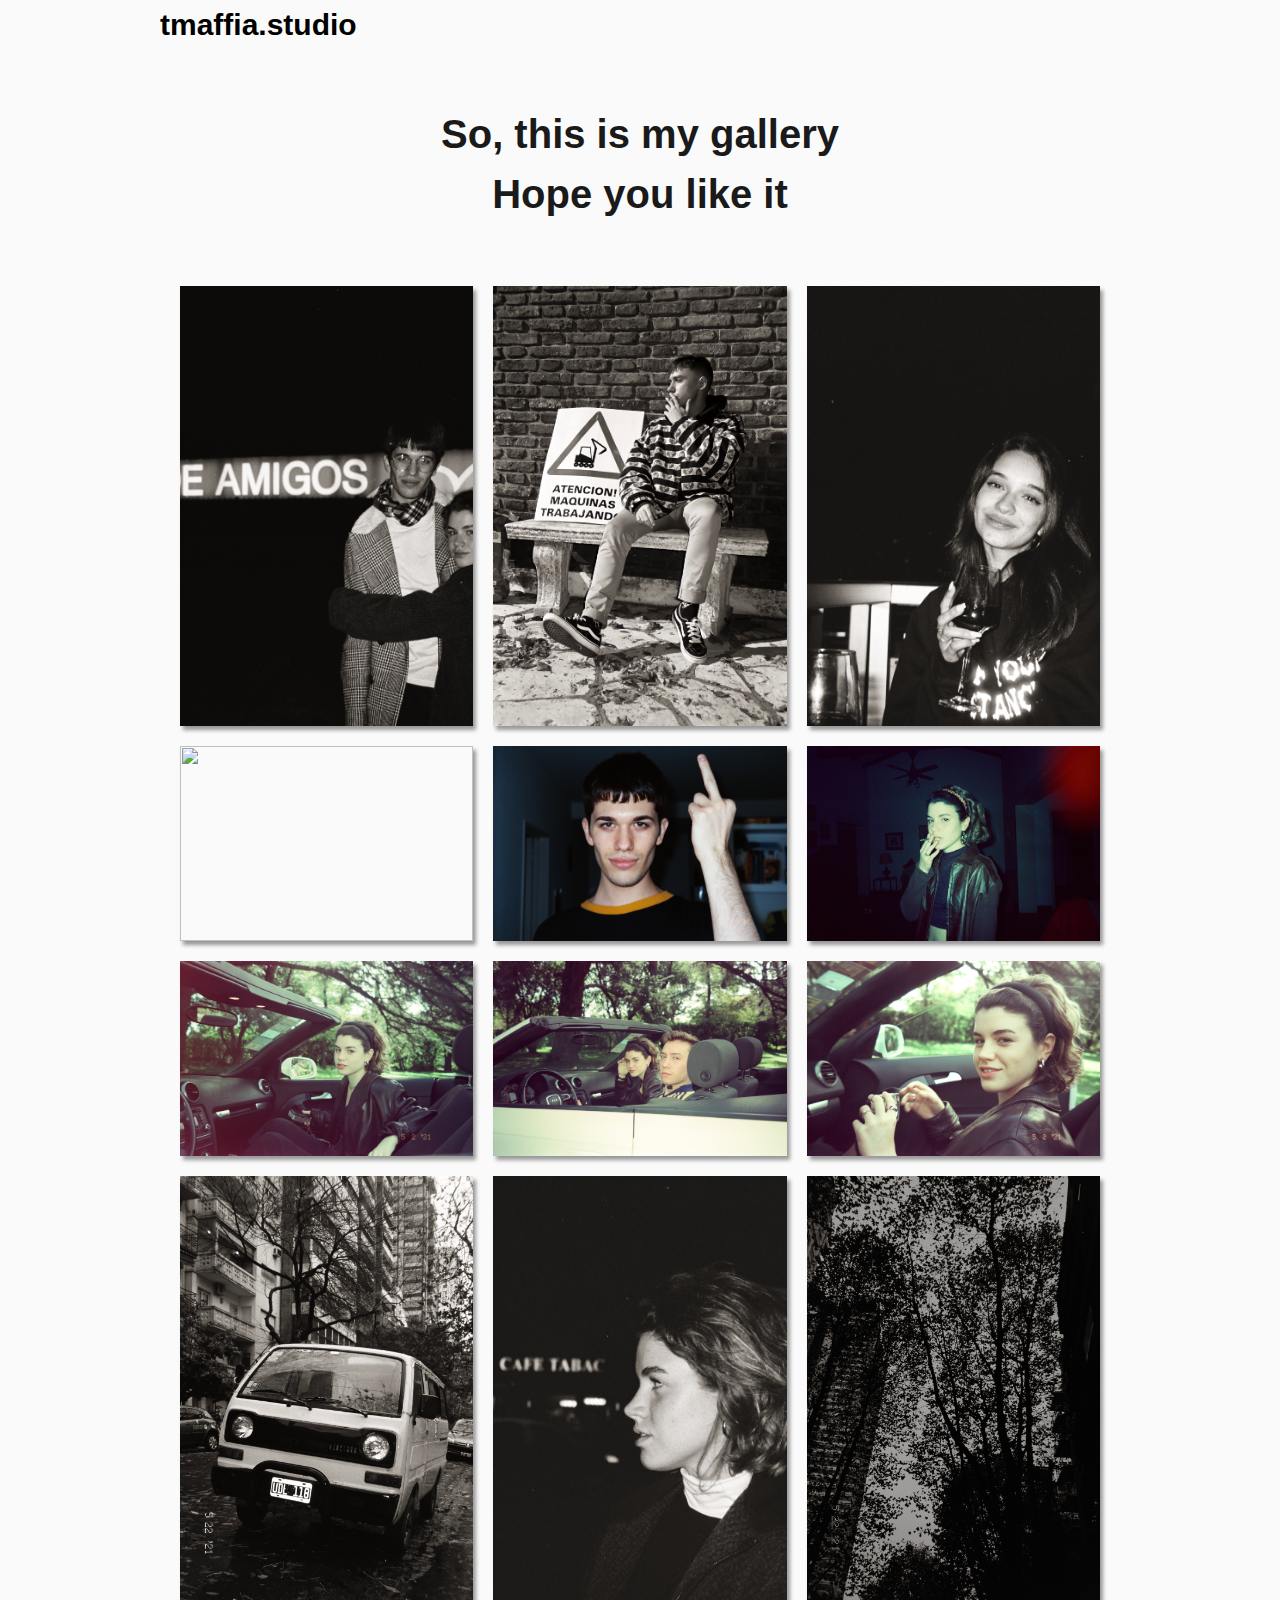
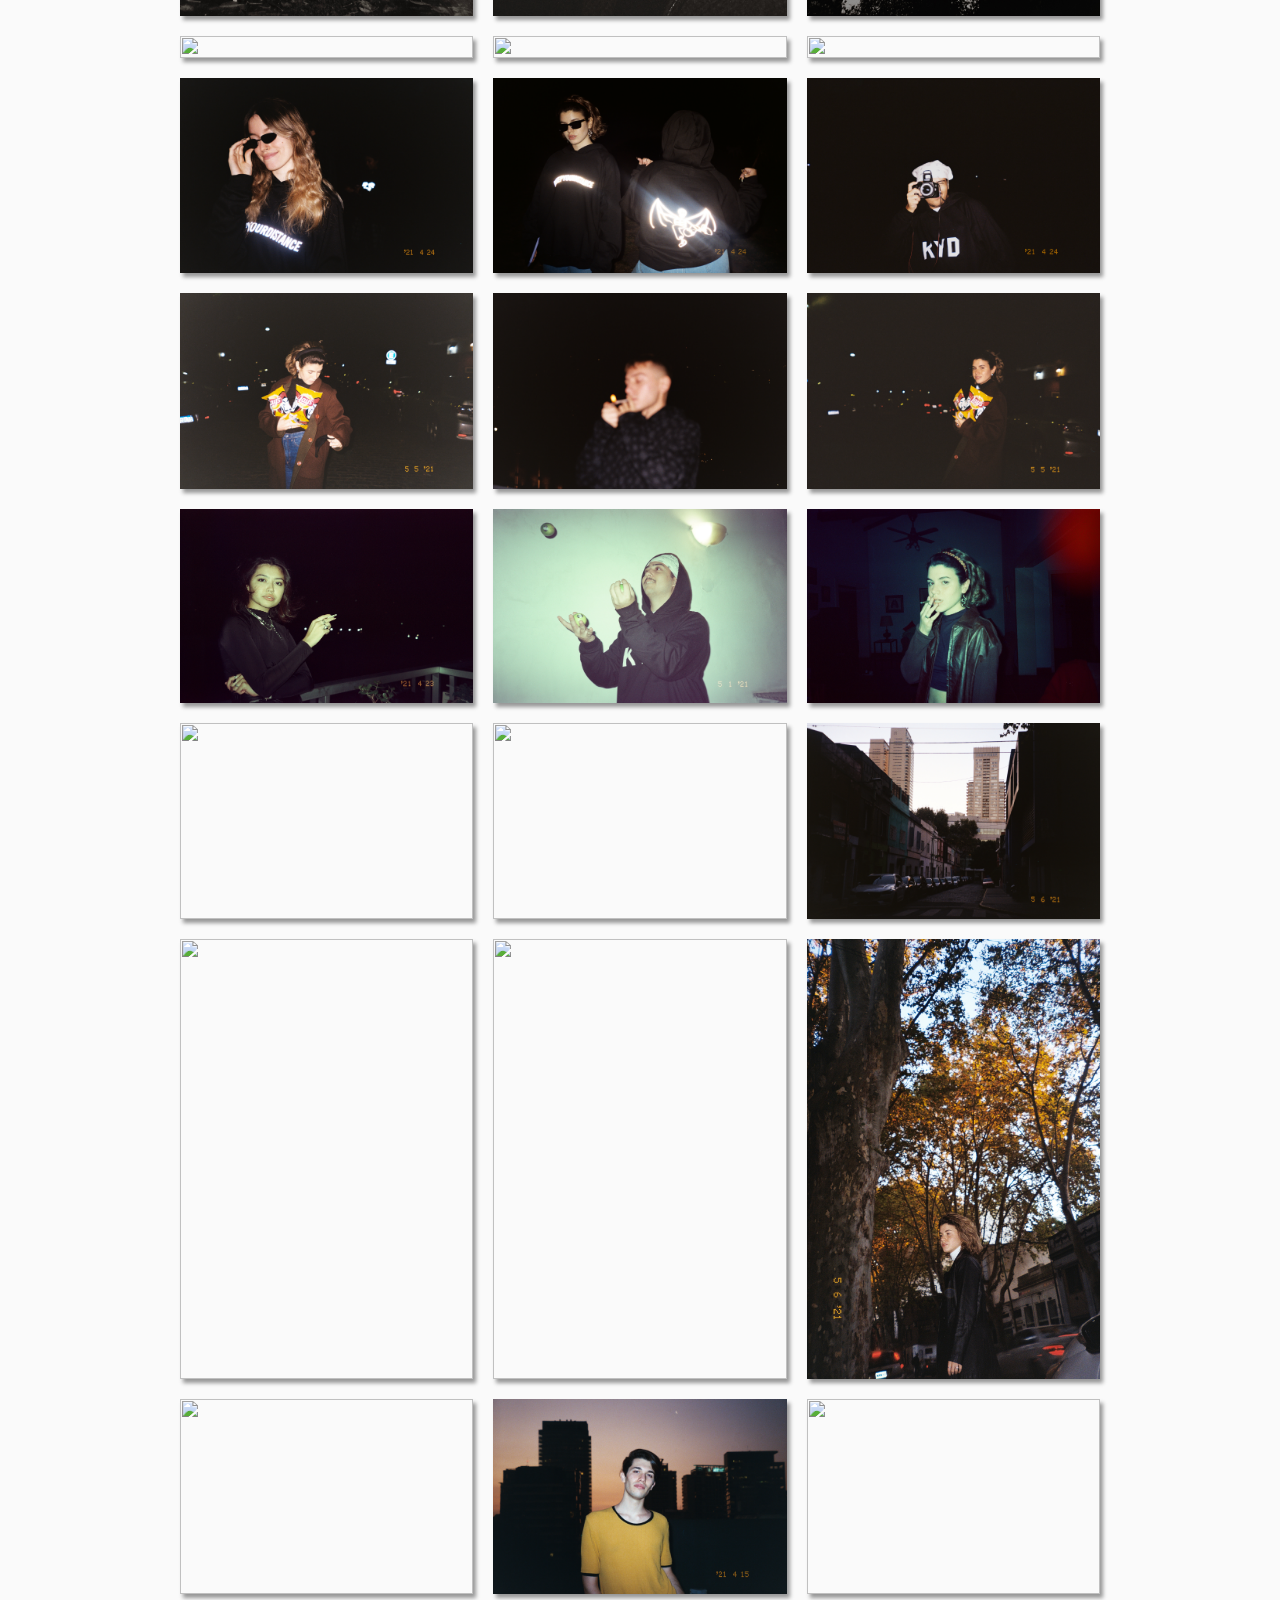
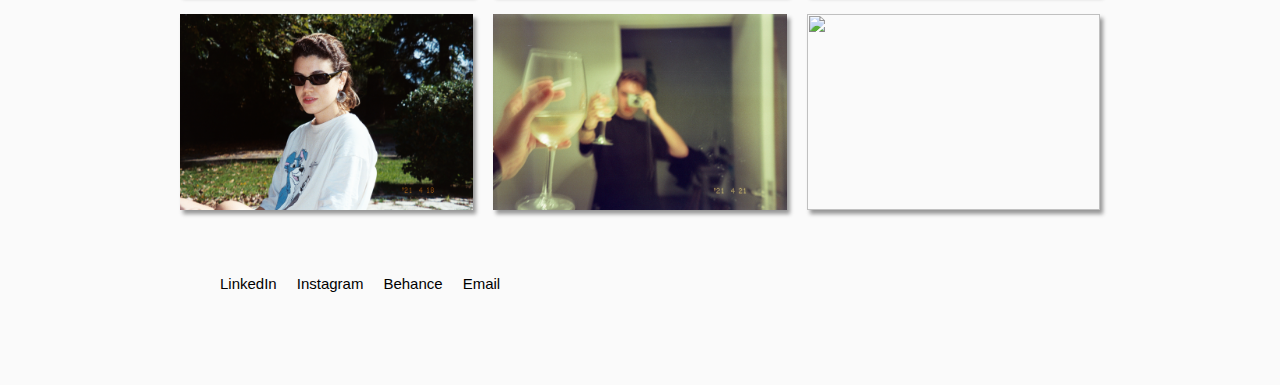
==== film.html @ 6d2ff8a6 "first commit" ====
<!DOCTYPE html>
<html lang="en">

<head>
    <meta charset="UTF-8">
    <meta http-equiv="X-UA-Compatible" content="IE=edge">
    <meta name="viewport" content="width=device-width, initial-scale=1.0">
    <link rel="stylesheet" href="/css/film.css">
    <title>Portfolio Tobias Maffia</title>
    <script src="/scripts/app.js"></script>
</head>

<body>
    <!-- Header -->
    <header class="header">
        <div class="container">
            <nav class="nav">
                <div class="nav-logo">
                    <a href="index.html" class="nav-logo__link" title="logo">tmaffia.studio</a>
                </div>
            </nav>
            <div class="container">

                <h1 class="heading">So, this is my gallery <span>Hope you like it </span></h1>

                <div class="gallery">

                    <div class="gallery-item">
                        <img class="gallery-image" src="/byn/IMG_9680.JPG"
                            alt="person writing in a notebook beside by an iPad, laptop, printed photos, spectacles, and a cup of coffee on a saucer">
                    </div>

                    <div class="gallery-item">
                        <img class="gallery-image" src="/byn/938936D1-0FD8-4D15-976B-F83E5E288CB7.jpeg"
                            alt="sunset behind San Francisco city skyline">
                    </div>

                    <div class="gallery-item">
                        <img class="gallery-image" src="/byn/IMG_9651.JPG"
                            alt="people holding umbrellas on a busy street at night lit by street lights and illuminated signs in Tokyo, Japan">
                    </div>

                    <div class="gallery-item">
                        <img class="gallery-image" src="/nigth/DSCN0387.JPG">
                    </div>

                    <div class="gallery-item">
                        <img class="gallery-image" src="/nigth/AA019.jpg"
                            alt="back view of woman wearing a backpack and beanie waiting to cross the road on a busy street at night in New York City, USA">
                    </div>

                    <div class="gallery-item">
                        <img class="gallery-image" src="/nigth/209731.jpg"
                            alt="man wearing a black jacket, white shirt, blue jeans, and brown boots, playing a white electric guitar while sitting on an amp">
                    </div>

                    <div class="gallery-item">
                        <img class="gallery-image" src="/green/381401.jpg" alt="">
                    </div>

                    <div class="gallery-item">
                        <img class="gallery-image" src="/green/381402.jpg" alt="">
                    </div>

                    <div class="gallery-item">
                        <img class="gallery-image" src="/green/381403.jpg" alt="">
                    </div>

                    <div class="gallery-item">
                        <img class="gallery-image" src="/byn/IMG_9678.JPG" alt="">
                    </div>

                    <div class="gallery-item">
                        <img class="gallery-image" src="/byn/IMG_9681.JPG" alt="">
                    </div>

                    <div class="gallery-item">
                        <img class="gallery-image" src="/byn/IMG_9795.JPG" alt="">
                    </div>

                    <div class="gallery-item">
                        <img class="gallery-image" src="/kyd/AA012 2.jpg" alt="">
                    </div>

                    <div class="gallery-item">
                        <img class="gallery-image" src="/kyd/AA010.jpg" alt="">
                    </div>

                    <div class="gallery-item">
                        <img class="gallery-image" src="/kyd/AA008.jpg" alt="">
                    </div>

                    <div class="gallery-item">
                        <img class="gallery-image" src="/kyd/AA005.jpg" alt="">
                    </div>

                    <div class="gallery-item">
                        <img class="gallery-image" src="/kyd/AA009.jpg" alt="">
                    </div>

                    <div class="gallery-item">
                        <img class="gallery-image" src="/kyd/AA003.jpg" alt="">
                    </div>

                    <div class="gallery-item">
                        <img class="gallery-image" src="/nigth/AA032.jpg" alt="">
                    </div>

                    <div class="gallery-item">
                        <img class="gallery-image" src="/nigth/AA014 3.jpg" alt="">
                    </div>

                    <div class="gallery-item">
                        <img class="gallery-image" src="/nigth/AA031 2.jpg" alt="">
                    </div>

                    <div class="gallery-item">
                        <img class="gallery-image" src="/nigth/381308.jpg" alt="">
                    </div>

                    <div class="gallery-item">
                        <img class="gallery-image" src="/green/381424.jpg" alt="">
                    </div>

                    <div class="gallery-item">
                        <img class="gallery-image" src="/nigth/209731.jpg" alt="">
                    </div>

                    <div class="gallery-item">
                        <img class="gallery-image" src="/color/AA023 2.jpg" alt="">
                    </div>

                    <div class="gallery-item">
                        <img class="gallery-image" src="/color/AA026.jpg" alt="">
                    </div>

                    <div class="gallery-item">
                        <img class="gallery-image" src="/color/AA029.jpg" alt="">
                    </div>

                    <div class="gallery-item">
                        <img class="gallery-image" src="/color/AA030.jpg" alt="">
                    </div>

                    <div class="gallery-item">
                        <img class="gallery-image" src="/color/AA033 2.jpg" alt="">
                    </div>

                    <div class="gallery-item">
                        <img class="gallery-image" src="/color/AA027 2.jpg" alt="">
                    </div>

                    <div class="gallery-item">
                        <img class="gallery-image" src="/color/AA024 4.jpg" alt="">
                    </div>

                    <div class="gallery-item">
                        <img class="gallery-image" src="/color/AA012.jpg" alt="">
                    </div>

                    <div class="gallery-item">
                        <img class="gallery-image" src="/color/AA023 3.jpg" alt="">
                    </div>

                    <div class="gallery-item">
                        <img class="gallery-image" src="/color/AA031.jpg" alt="">
                    </div>

                    <div class="gallery-item">
                        <img class="gallery-image" src="/color/381318.jpg" alt="">
                    </div>

                    <div class="gallery-item">
                        <img class="gallery-image" src="/color/AA023.jpg" alt="">
                    </div>

                </div>

            </div>


            <footer class="footer">
                <div class="container">
                    <div class="footer-menu">
                        <ul class="footer-menu__item">
                            <li><a href="https://www.linkedin.com/in/tobiasmaffia/" class="footer-menu__link"
                                    target="_blank">LinkedIn</a></li>
                            <li><a href="https://www.instagram.com/tmaffia.studio/" class="footer-menu__link"
                                    target="_blank">Instagram</a></li>
                            <li><a href="https://www.behance.net/tobiasmaffia" class="footer-menu__link"
                                    target="_blank">Behance</a></li>
                            <li><a href="mailto:maffiatobias@gmail.com" class="footer-menu__link"
                                    target="_blank">Email</a></li>
                    
                        </ul>
                    </div>
                    
                </div>
            </footer>
</body>

</html>
---- css/film.css ----
/*

All grid code is placed in a 'supports' rule (feature query) at the bottom of the CSS (Line 77). 
        
The 'supports' rule will only run if your browser supports CSS grid.

Flexbox is used as a fallback so that browsers which don't support grid will still recieve an identical layout.

*/

:root {
	/* Base font size */
	font-size: 10px;
}


*,
*::before,
*::after {
  font-family: "Segoe UI", Tahoma, Geneva, Verdana, sans-serif;
	box-sizing: border-box;
  text-decoration: none;
  list-style: none;

}

body {
	min-height: 100vh;
	background-color: #fafafa;
}

.container {
	max-width: 100rem;
	margin: 0 auto;
	padding: 0 2rem 2rem;
}
.nav-logo {
  font-family: inherit;
  line-height: inherit;
}

.nav-logo__link {
  font-family: "Segoe UI", Tahoma, Geneva, Verdana, sans-serif;
  font-size: 3rem;
  font-weight: 700;
  color: #000000;
}
.heading {
	font-family: "Segoe UI", Tahoma, Geneva, Verdana, sans-serif;
	font-size: 4rem;
	font-weight: 700;
	line-height: 1.5;
	text-align: center;
	padding: 3.5rem 0;
	color: #1a1a1a;
}

.heading span {
	display: block;
}

.gallery {
	display: flex;
	flex-wrap: wrap;
	/* Compensate for excess margin on outer gallery flex items */
	margin: -1rem -1rem;
}

.gallery-item {
	/* Minimum width of 24rem and grow to fit available space */
	flex: 1 0 24rem;
	/* Margin value should be half of grid-gap value as margins on flex items don't collapse */
	margin: 1rem;
	box-shadow: 0.3rem 0.4rem 0.4rem rgba(0, 0, 0, 0.4);
	overflow: hidden;
}

.gallery-image {
	display: block;
	width: 100%;
	height: 100%;
	object-fit: cover;
	transition: transform 400ms ease-out;
}

.gallery-image:hover {
	transform: scale(1.15);
}

.footer {
  padding: 3rem 0;
  color: #000000;
  font-size: 1.5rem;
  font-weight: 400;
}

.footer-menu__item {
  display: flex;
  flex-direction: row;
  flex: 1;
  flex-basis: auto;
}

.footer-menu__link {
  margin: 0 2rem 0 0;
  font-family: inherit;
  font-size: 1.5rem;
  color: #000000;
}

/*

The following rule will only run if your browser supports CSS grid.

Remove or comment-out the code block below to see how the browser will fall-back to flexbox styling. 

*/

@supports (display: grid) {
	.gallery {
		display: grid;
		grid-template-columns: repeat(auto-fit, minmax(24rem, 1fr));
		grid-gap: 2rem;
	}

	.gallery,
	.gallery-item {
		margin: 0;
	}
}
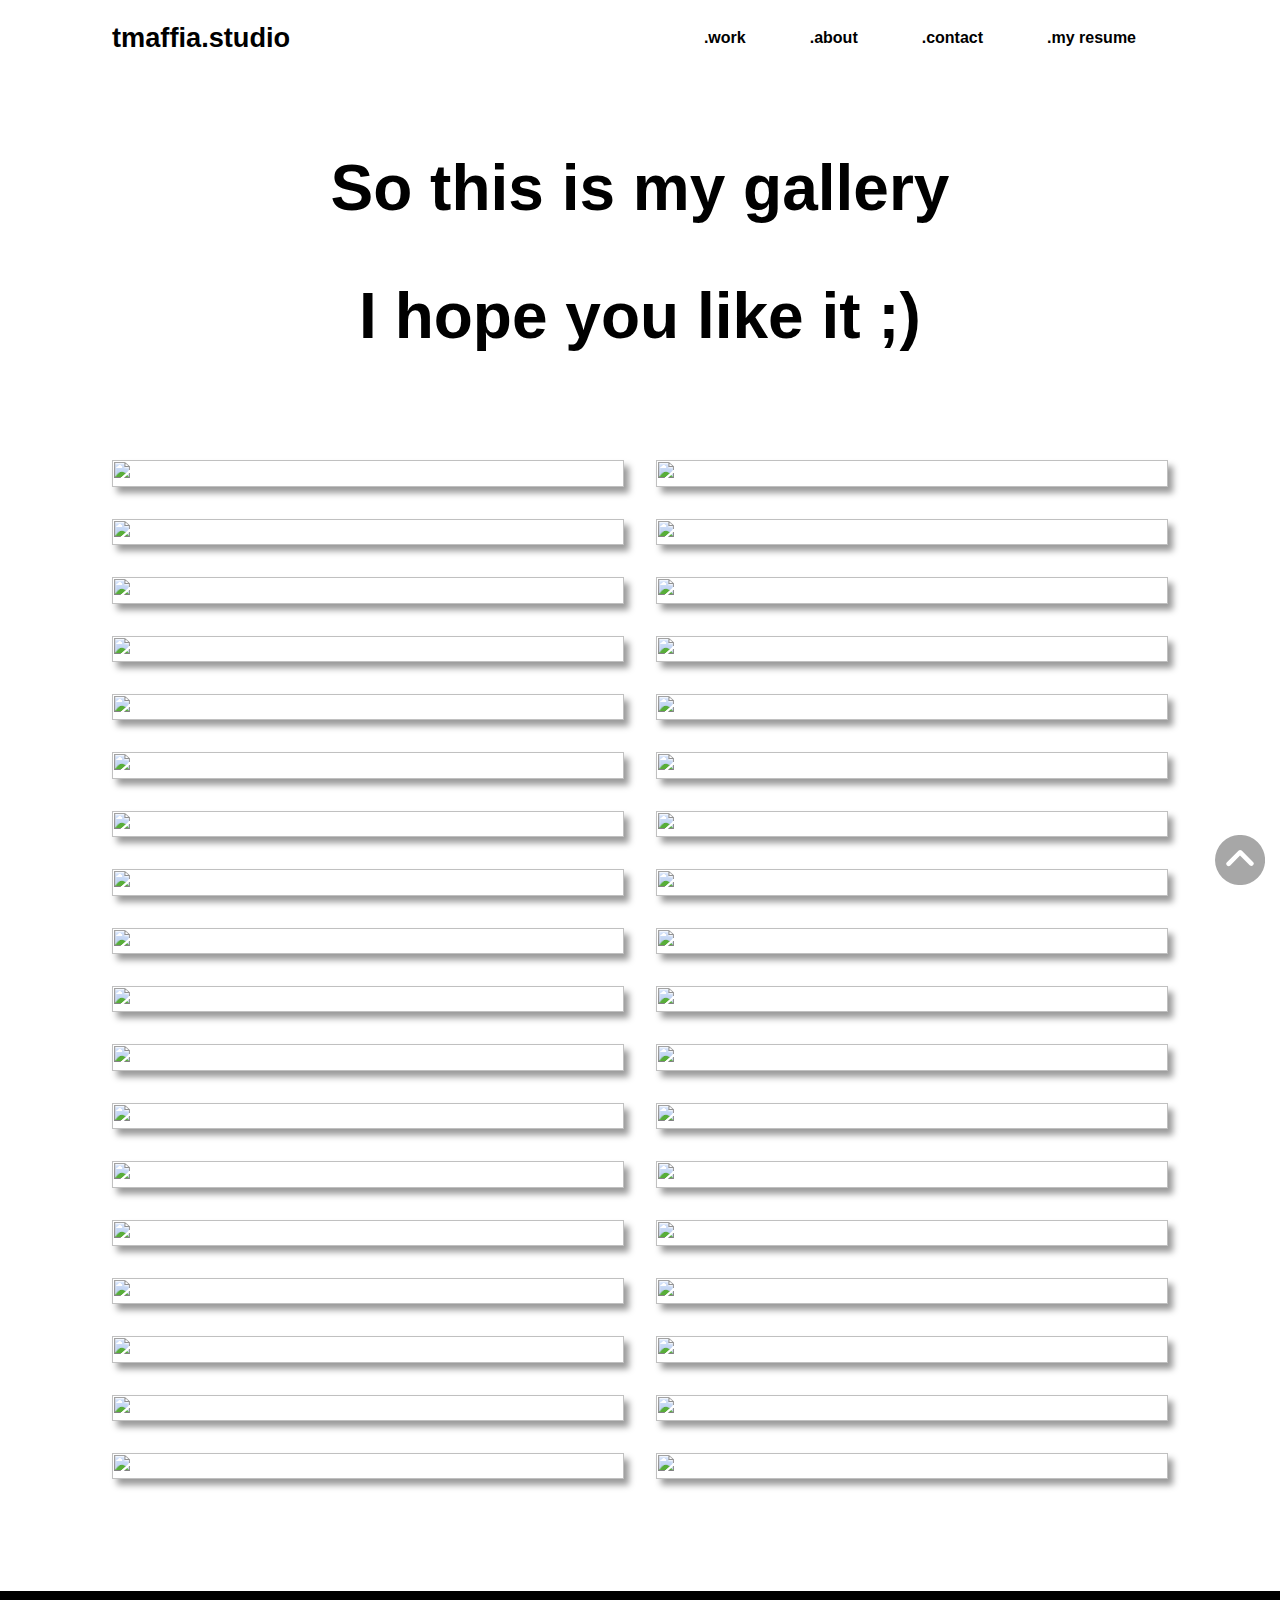
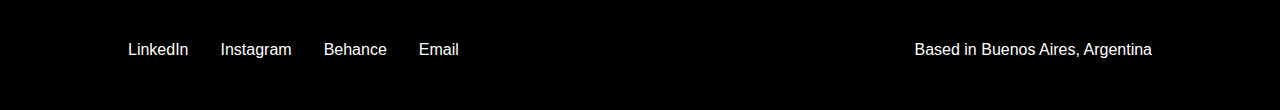
==== commit a03ea958: "version actualizada" ====
--- a/film.html
+++ b/film.html
@@ -11,190 +11,207 @@
 </head>
 
 <body>
+ 
     <!-- Header -->
     <header class="header">
         <div class="container">
             <nav class="nav">
                 <div class="nav-logo">
-                    <a href="index.html" class="nav-logo__link" title="logo">tmaffia.studio</a>
+                    <a id="logo" href="index.html" class="nav-logo__link" title="logo">tmaffia.studio</a>
+                </div>
+                <div class="nav-menu">
+                    <ul class="nav-menu__item">
+                        <li><a href="/index.html" class="nav-menu__link">.work</a></li>
+                        <li><a href="/about.html" class="nav-menu__link">.about</a></li>
+                        <li><a href="/index.html#contact" class="nav-menu__link">.contact</a></li>
+                        <li><a href="/images/TOBIAS_MAFFIA_RESUME.pdf" download="Tobias-Maffia-Resume" class="nav-menu__link">.my resume</a></li>
+                    </ul>
                 </div>
             </nav>
-            <div class="container">
-
-                <h1 class="heading">So, this is my gallery <span>Hope you like it </span></h1>
+        </header>
+
+            <div class="hero">
+                <div class="hero-text">
+                    <h2 class="hero-text__main">
+                        So this is my gallery
+                <br><br>
+                            I hope you like it ;)</h2>
+                </div>        
+             </div>
+
+            
+            </section class="main">
 
                 <div class="gallery">
 
                     <div class="gallery-item">
-                        <img class="gallery-image" src="/byn/IMG_9680.JPG"
-                            alt="person writing in a notebook beside by an iPad, laptop, printed photos, spectacles, and a cup of coffee on a saucer">
-                    </div>
-
-                    <div class="gallery-item">
-                        <img class="gallery-image" src="/byn/938936D1-0FD8-4D15-976B-F83E5E288CB7.jpeg"
-                            alt="sunset behind San Francisco city skyline">
-                    </div>
-
-                    <div class="gallery-item">
-                        <img class="gallery-image" src="/byn/IMG_9651.JPG"
-                            alt="people holding umbrellas on a busy street at night lit by street lights and illuminated signs in Tokyo, Japan">
-                    </div>
-
-                    <div class="gallery-item">
-                        <img class="gallery-image" src="/nigth/DSCN0387.JPG">
-                    </div>
-
-                    <div class="gallery-item">
-                        <img class="gallery-image" src="/nigth/AA019.jpg"
-                            alt="back view of woman wearing a backpack and beanie waiting to cross the road on a busy street at night in New York City, USA">
-                    </div>
-
-                    <div class="gallery-item">
-                        <img class="gallery-image" src="/nigth/209731.jpg"
-                            alt="man wearing a black jacket, white shirt, blue jeans, and brown boots, playing a white electric guitar while sitting on an amp">
-                    </div>
-
-                    <div class="gallery-item">
-                        <img class="gallery-image" src="/green/381401.jpg" alt="">
-                    </div>
-
-                    <div class="gallery-item">
-                        <img class="gallery-image" src="/green/381402.jpg" alt="">
-                    </div>
-
-                    <div class="gallery-item">
-                        <img class="gallery-image" src="/green/381403.jpg" alt="">
-                    </div>
-
-                    <div class="gallery-item">
-                        <img class="gallery-image" src="/byn/IMG_9678.JPG" alt="">
-                    </div>
-
-                    <div class="gallery-item">
-                        <img class="gallery-image" src="/byn/IMG_9681.JPG" alt="">
-                    </div>
-
-                    <div class="gallery-item">
-                        <img class="gallery-image" src="/byn/IMG_9795.JPG" alt="">
-                    </div>
-
-                    <div class="gallery-item">
-                        <img class="gallery-image" src="/kyd/AA012 2.jpg" alt="">
-                    </div>
-
-                    <div class="gallery-item">
-                        <img class="gallery-image" src="/kyd/AA010.jpg" alt="">
-                    </div>
-
-                    <div class="gallery-item">
-                        <img class="gallery-image" src="/kyd/AA008.jpg" alt="">
-                    </div>
-
-                    <div class="gallery-item">
-                        <img class="gallery-image" src="/kyd/AA005.jpg" alt="">
-                    </div>
-
-                    <div class="gallery-item">
-                        <img class="gallery-image" src="/kyd/AA009.jpg" alt="">
-                    </div>
-
-                    <div class="gallery-item">
-                        <img class="gallery-image" src="/kyd/AA003.jpg" alt="">
-                    </div>
-
-                    <div class="gallery-item">
-                        <img class="gallery-image" src="/nigth/AA032.jpg" alt="">
-                    </div>
-
-                    <div class="gallery-item">
-                        <img class="gallery-image" src="/nigth/AA014 3.jpg" alt="">
-                    </div>
-
-                    <div class="gallery-item">
-                        <img class="gallery-image" src="/nigth/AA031 2.jpg" alt="">
-                    </div>
-
-                    <div class="gallery-item">
-                        <img class="gallery-image" src="/nigth/381308.jpg" alt="">
-                    </div>
-
-                    <div class="gallery-item">
-                        <img class="gallery-image" src="/green/381424.jpg" alt="">
-                    </div>
-
-                    <div class="gallery-item">
-                        <img class="gallery-image" src="/nigth/209731.jpg" alt="">
-                    </div>
-
-                    <div class="gallery-item">
-                        <img class="gallery-image" src="/color/AA023 2.jpg" alt="">
-                    </div>
-
-                    <div class="gallery-item">
-                        <img class="gallery-image" src="/color/AA026.jpg" alt="">
-                    </div>
-
-                    <div class="gallery-item">
-                        <img class="gallery-image" src="/color/AA029.jpg" alt="">
-                    </div>
-
-                    <div class="gallery-item">
-                        <img class="gallery-image" src="/color/AA030.jpg" alt="">
-                    </div>
-
-                    <div class="gallery-item">
-                        <img class="gallery-image" src="/color/AA033 2.jpg" alt="">
-                    </div>
-
-                    <div class="gallery-item">
-                        <img class="gallery-image" src="/color/AA027 2.jpg" alt="">
-                    </div>
-
-                    <div class="gallery-item">
-                        <img class="gallery-image" src="/color/AA024 4.jpg" alt="">
-                    </div>
-
-                    <div class="gallery-item">
-                        <img class="gallery-image" src="/color/AA012.jpg" alt="">
-                    </div>
-
-                    <div class="gallery-item">
-                        <img class="gallery-image" src="/color/AA023 3.jpg" alt="">
-                    </div>
-
-                    <div class="gallery-item">
-                        <img class="gallery-image" src="/color/AA031.jpg" alt="">
-                    </div>
-
-                    <div class="gallery-item">
-                        <img class="gallery-image" src="/color/381318.jpg" alt="">
-                    </div>
-
-                    <div class="gallery-item">
-                        <img class="gallery-image" src="/color/AA023.jpg" alt="">
-                    </div>
-
-                </div>
-
-            </div>
+                        <img class="gallery-image" src="https://i.ibb.co/xJbDYSF/IMG-9680-min.jpg"
+                            alt="">
+                    </div>
+
+                    <div class="gallery-item">
+                        <img class="gallery-image" src="https://i.ibb.co/HCpTKyx/938936-D1-0-FD8-4-D15-976-B-F83-E5-E288-CB7-min.jpg"
+                        alt="">
+                    </div>
+
+                    <div class="gallery-item">
+                        <img class="gallery-image" src="https://i.ibb.co/88nDpQw/IMG-9651-min.jpg"
+                        alt="">
+                    </div>
+
+                    <div class="gallery-item">
+                        <img class="gallery-image" src="https://i.ibb.co/FgN5mMT/DSCN0387-min.jpg">
+                    </div>
+
+                    <div class="gallery-item">
+                        <img class="gallery-image" src="https://i.ibb.co/3FPz7Hs/AA019-min.jpg"
+                        alt="">
+                    </div>
+
+                    <div class="gallery-item">
+                        <img class="gallery-image" src="https://i.ibb.co/JFBkqXj/209731-min.jpg"
+                        alt="">
+                    </div>
+
+                    <div class="gallery-item">
+                        <img class="gallery-image" src="https://i.ibb.co/rcYS2Tw/381401-min.jpg" alt="">
+                    </div>
+
+                    <div class="gallery-item">
+                        <img class="gallery-image" src="https://i.ibb.co/vw7MHdK/381402-min.jpg" alt="">
+                    </div>
+
+                    <div class="gallery-item">
+                        <img class="gallery-image" src="https://i.ibb.co/Z8F0PG5/381403-min.jpg" alt="">
+                    </div>
+
+                    <div class="gallery-item">
+                        <img class="gallery-image" src="https://i.ibb.co/87LBNg3/IMG-9678-min.jpg" alt="">
+                    </div>
+
+                    <div class="gallery-item">
+                        <img class="gallery-image" src="https://i.ibb.co/J3D9vBN/IMG-9681-min.jpg" alt="">
+                    </div>
+
+                    <div class="gallery-item">
+                        <img class="gallery-image" src="https://i.ibb.co/VSpsbJK/IMG-9795-min.jpg" alt="">
+                    </div>
+
+                    <div class="gallery-item">
+                        <img class="gallery-image" src="https://i.ibb.co/NNDnT7p/AA012-min.jpg" alt="">
+                    </div>
+
+                    <div class="gallery-item">
+                        <img class="gallery-image" src="https://i.ibb.co/XpLyBrq/AA010-min.jpg" alt="">
+                    </div>
+
+                    <div class="gallery-item">
+                        <img class="gallery-image" src="https://i.ibb.co/BNkxf2Z/AA008-min.jpg" alt="">
+                    </div>
+
+                    <div class="gallery-item">
+                        <img class="gallery-image" src="https://i.ibb.co/WzjDqcm/AA005-min.jpg" alt="">
+                    </div>
+
+                    <div class="gallery-item">
+                        <img class="gallery-image" src="https://i.ibb.co/MMJvBzB/AA009-min.jpg" alt="">
+                    </div>
+
+                    <div class="gallery-item">
+                        <img class="gallery-image" src="https://i.ibb.co/frBPZ1n/AA003-min.jpg" alt="">
+                    </div>
+
+                    <div class="gallery-item">
+                        <img class="gallery-image" src="https://i.ibb.co/YRw3MYc/AA032-min.jpg" alt="">
+                    </div>
+
+                    <div class="gallery-item">
+                        <img class="gallery-image" src="https://i.ibb.co/g3d2sW6/AA014-3-min.jpg" alt="">
+                    </div>
+
+                    <div class="gallery-item">
+                        <img class="gallery-image" src="https://i.ibb.co/XDXvYF3/AA031-2-min.jpg" alt="">
+                    </div>
+
+                    <div class="gallery-item">
+                        <img class="gallery-image" src="https://i.ibb.co/2sywVf3/381308-min.jpg" alt="">
+                    </div>
+
+                    <div class="gallery-item">
+                        <img class="gallery-image" src="https://i.ibb.co/GnzHhT0/381424-min.jpg" alt="">
+                    </div>
+
+                    <div class="gallery-item">
+                        <img class="gallery-image" src="https://i.ibb.co/bzpLh8V/209730-min.jpg" alt="">
+                    </div>
+
+                    <div class="gallery-item">
+                        <img class="gallery-image" src="https://i.ibb.co/QDnYY4n/AA023-2-min.jpg" alt="">
+                    </div>
+
+                    <div class="gallery-item">
+                        <img class="gallery-image" src="https://i.ibb.co/BsrmQb7/AA026-min.jpg" alt="">
+                    </div>
+
+                    <div class="gallery-item">
+                        <img class="gallery-image" src="https://i.ibb.co/3cLVpts/AA029-min.jpg" alt="">
+                    </div>
+
+                    <div class="gallery-item">
+                        <img class="gallery-image" src="https://i.ibb.co/5svn7y3/AA030-min.jpg" alt="">
+                    </div>
+
+                    <div class="gallery-item">
+                        <img class="gallery-image" src="https://i.ibb.co/FxvdTKF/AA033-2-min.jpg" alt="">
+                    </div>
+
+                    <div class="gallery-item">
+                        <img class="gallery-image" src="https://i.ibb.co/4dH2Kv5/AA027-2-min.jpg" alt="">
+                    </div>
+
+                    <div class="gallery-item">
+                        <img class="gallery-image" src="https://i.ibb.co/S5ZC8Tx/AA023-3-min.jpg" alt=""> 
+                    </div>
+
+                    <div class="gallery-item">
+                        <img class="gallery-image" src="https://i.ibb.co/kxWPj31/AA012-min.jpg" alt="">
+                    </div>
+
+                    <div class="gallery-item">
+                        <img class="gallery-image" src="https://i.ibb.co/ZGvJStZ/AA024-4-min-min.jpg" alt="">
+                    </div>
+
+                    <div class="gallery-item">
+                        <img class="gallery-image" src="https://i.ibb.co/42htRRF/AA031-min.jpg" alt="">
+                    </div>
+
+                    <div class="gallery-item">
+                        <img class="gallery-image" src="https://i.ibb.co/SnwzngV/381318-min.jpg" alt="">
+                    </div>
+
+                    <div class="gallery-item">
+                        <img class="gallery-image" src="https://i.ibb.co/PwkLwKt/AA023-min.jpg" alt="">
+                    </div>
+
+                </div>
+
+            </section>
 
 
             <footer class="footer">
                 <div class="container">
+                    <a href="#logo" class="return"><i class="fa fa-arrow-up"></i></a>
                     <div class="footer-menu">
                         <ul class="footer-menu__item">
-                            <li><a href="https://www.linkedin.com/in/tobiasmaffia/" class="footer-menu__link"
-                                    target="_blank">LinkedIn</a></li>
-                            <li><a href="https://www.instagram.com/tmaffia.studio/" class="footer-menu__link"
-                                    target="_blank">Instagram</a></li>
-                            <li><a href="https://www.behance.net/tobiasmaffia" class="footer-menu__link"
-                                    target="_blank">Behance</a></li>
-                            <li><a href="mailto:maffiatobias@gmail.com" class="footer-menu__link"
-                                    target="_blank">Email</a></li>
-                    
+                            <li><a href="https://www.linkedin.com/in/tobiasmaffia/" class="footer-menu__link" target="_blank">LinkedIn</a></li>
+                            <li><a href="https://www.instagram.com/tmaffia.studio/" class="footer-menu__link" target="_blank">Instagram</a></li>
+                            <li><a href="https://www.behance.net/tobiasmaffia" class="footer-menu__link" target="_blank">Behance</a></li>
+                            <li><a href="mailto:maffiatobias@gmail.com" class="footer-menu__link" target="_blank">Email</a></li>
                         </ul>
                     </div>
-                    
+                    <div class="footer-copy">
+                        <p>Based in Buenos Aires, Argentina</p>
+                    </div>
                 </div>
             </footer>
 </body>
--- a/css/film.css
+++ b/css/film.css
@@ -7,63 +7,109 @@
 Flexbox is used as a fallback so that browsers which don't support grid will still recieve an identical layout.
 
 */
-
-:root {
-	/* Base font size */
-	font-size: 10px;
-}
-
-
-*,
-*::before,
-*::after {
+* {
+	margin: 0;
+	padding: 0;
+	box-sizing: border-box;
+	text-decoration: none;
+	list-style: none;
   font-family: "Segoe UI", Tahoma, Geneva, Verdana, sans-serif;
-	box-sizing: border-box;
-  text-decoration: none;
-  list-style: none;
-
-}
+
+}
+
+img {  
+	background:url(https://tenor.com/es/ver/you-tube-loader-load-gif-7427025) center no-repeat;  
+  }  
+  
 
 body {
-	min-height: 100vh;
-	background-color: #fafafa;
-}
-
-.container {
+	font-family: "Segoe UI", Tahoma, Geneva, Verdana, sans-serif;
+	font-size: 1rem;
+	font-weight: normal;
+	line-height: 1.4;
+	background: #ffffff;
+	color: #000000;
+  }
+
+  .header{
+		padding: 0 1rem;
+		margin: 0 auto;
+		max-width: 68rem;
+		width: 100%;
+	  }
+  
+.header .nav {
+	display: flex;
+	flex-direction: row;
+	flex: 1;
+	flex-basis: auto;
+	justify-content: space-between;
+	align-items: center;
+	padding: 1.2rem 0;
+	margin: 0 auto;
+  }
+
+  
+  .header .nav-logo {
+	font-family: inherit;
+	line-height: inherit;
+  }
+  
+  .header .nav-logo__link {
+	font-size: 1.7rem;
+	font-weight: 700;
+	color: #000000;
+  }
+  
+  .header .nav-menu__item {
+	display: flex;
+	flex-direction: row;
+	flex: 1;
+	flex-basis: auto;
+  }
+  
+  .header .nav-menu__link {
+	margin: 2rem;
+	font-family: inherit;
+	font-size: 1rem;
+	font-weight: bold;
+	color: #000000;
+  }
+  
+  .header .nav-menu__link:hover {
+	color: #000000;
+  }
+	.hero {
+		padding: 0 1rem;
+		margin: 0 auto;
+		max-width: 68rem;
+		width: 100%;
+	
+  }
+
+	.hero-text {
+	order: 2;
+	font-size: 1.2rem;
+  }
+
+	.hero-text__main {
+	font-family: "Segoe UI", Tahoma, Geneva, Verdana, sans-serif;
+    font-size: 4rem;
+    font-weight: 200%;
+    color: #000000;
+    line-height: 4rem;
+	margin-top: 5rem;
+	text-align: center;
+
+
+  }
+
+.gallery {
 	max-width: 100rem;
-	margin: 0 auto;
-	padding: 0 2rem 2rem;
-}
-.nav-logo {
-  font-family: inherit;
-  line-height: inherit;
-}
-
-.nav-logo__link {
-  font-family: "Segoe UI", Tahoma, Geneva, Verdana, sans-serif;
-  font-size: 3rem;
-  font-weight: 700;
-  color: #000000;
-}
-.heading {
-	font-family: "Segoe UI", Tahoma, Geneva, Verdana, sans-serif;
-	font-size: 4rem;
-	font-weight: 700;
-	line-height: 1.5;
-	text-align: center;
-	padding: 3.5rem 0;
-	color: #1a1a1a;
-}
-
-.heading span {
-	display: block;
-}
-
-.gallery {
+	padding: 7rem;
 	display: flex;
 	flex-wrap: wrap;
-	/* Compensate for excess margin on outer gallery flex items */
-	margin: -1rem -1rem;
+
 }
 
 .gallery-item {
@@ -86,12 +132,23 @@
 .gallery-image:hover {
 	transform: scale(1.15);
 }
-
 .footer {
-  padding: 3rem 0;
-  color: #000000;
-  font-size: 1.5rem;
-  font-weight: 400;
+
+  background: #000000;
+  color: #ffffff;
+
+  padding: 3rem 8rem;
+  margin: 0 auto;
+
+}
+
+.footer .container {
+  display: flex;
+  flex-direction: row;
+  flex: 1;
+  flex-basis: auto;
+  justify-content: space-between;
+  align-items: center;
 }
 
 .footer-menu__item {
@@ -104,9 +161,102 @@
 .footer-menu__link {
   margin: 0 2rem 0 0;
   font-family: inherit;
-  font-size: 1.5rem;
-  color: #000000;
-}
+  font-size: 1rem;
+  color: #ffffff;
+}
+.return {
+	width: 50px;
+	height: 50px;
+	position: fixed;
+	cursor: pointer;
+	bottom: 15px;
+	right: 15px;
+	line-height: 50px;
+	text-align: center;
+	background-image: url(/images/ios-arrow-dropup-circle.svg);
+	background-repeat: no-repeat;
+	background-size: cover;
+	background-position: center;
+  }
+  
+
+@media only screen and (max-width: 600px) {
+
+	.return {
+		width: 30px;
+		height: 30px;
+		bottom: 5px;
+		right: 5px;
+	  }
+
+	.header {
+		grid-template-columns: 1fr;
+		justify-content: center;
+		margin-top: 5rem;
+	  }
+	 .hero {
+		grid-template-columns: 1fr;
+		justify-content: center;
+		margin-top: 5rem;
+	  }
+	.header .nav {
+	  flex-direction: column;
+	  justify-content: center;
+	  margin-bottom: 0rem;
+	}
+	.header .nav-menu__link {
+		margin: 14px;
+		font-family: inherit;
+		font-size: 14px;
+		font-weight: bold;
+		color: #000000;
+	  }
+
+ .hero-text__main {
+        font-size: 3rem;
+        line-height: 3rem;
+      }
+
+	.gallery{
+		grid-template-columns: 1fr;
+		justify-content: center;
+
+	  }
+
+	  .gallery-item {
+		  padding: 1rem;
+	  }
+
+	  .footer{
+		padding: 4rem 8rem;
+		margin: 0rem auto 0rem auto;
+	  }
+	  
+	  .footer .container {
+		flex-direction: column;
+		justify-content: center;
+		justify-content: center;
+		align-items: center;
+		text-align: center;
+	  }
+	
+	  .footer-menu__item {
+		display: flex;
+		flex-direction: row;
+		flex: 1;
+		flex-basis: auto;
+		margin-bottom: 2rem;
+	  }
+	
+	  .footer-menu__link {
+		margin: 0 1rem 0 1rem;
+		font-family: inherit;
+		font-size: 1rem;
+		color: #ffffff;
+	  }
+	
+	
+    }
 
 /*
 
